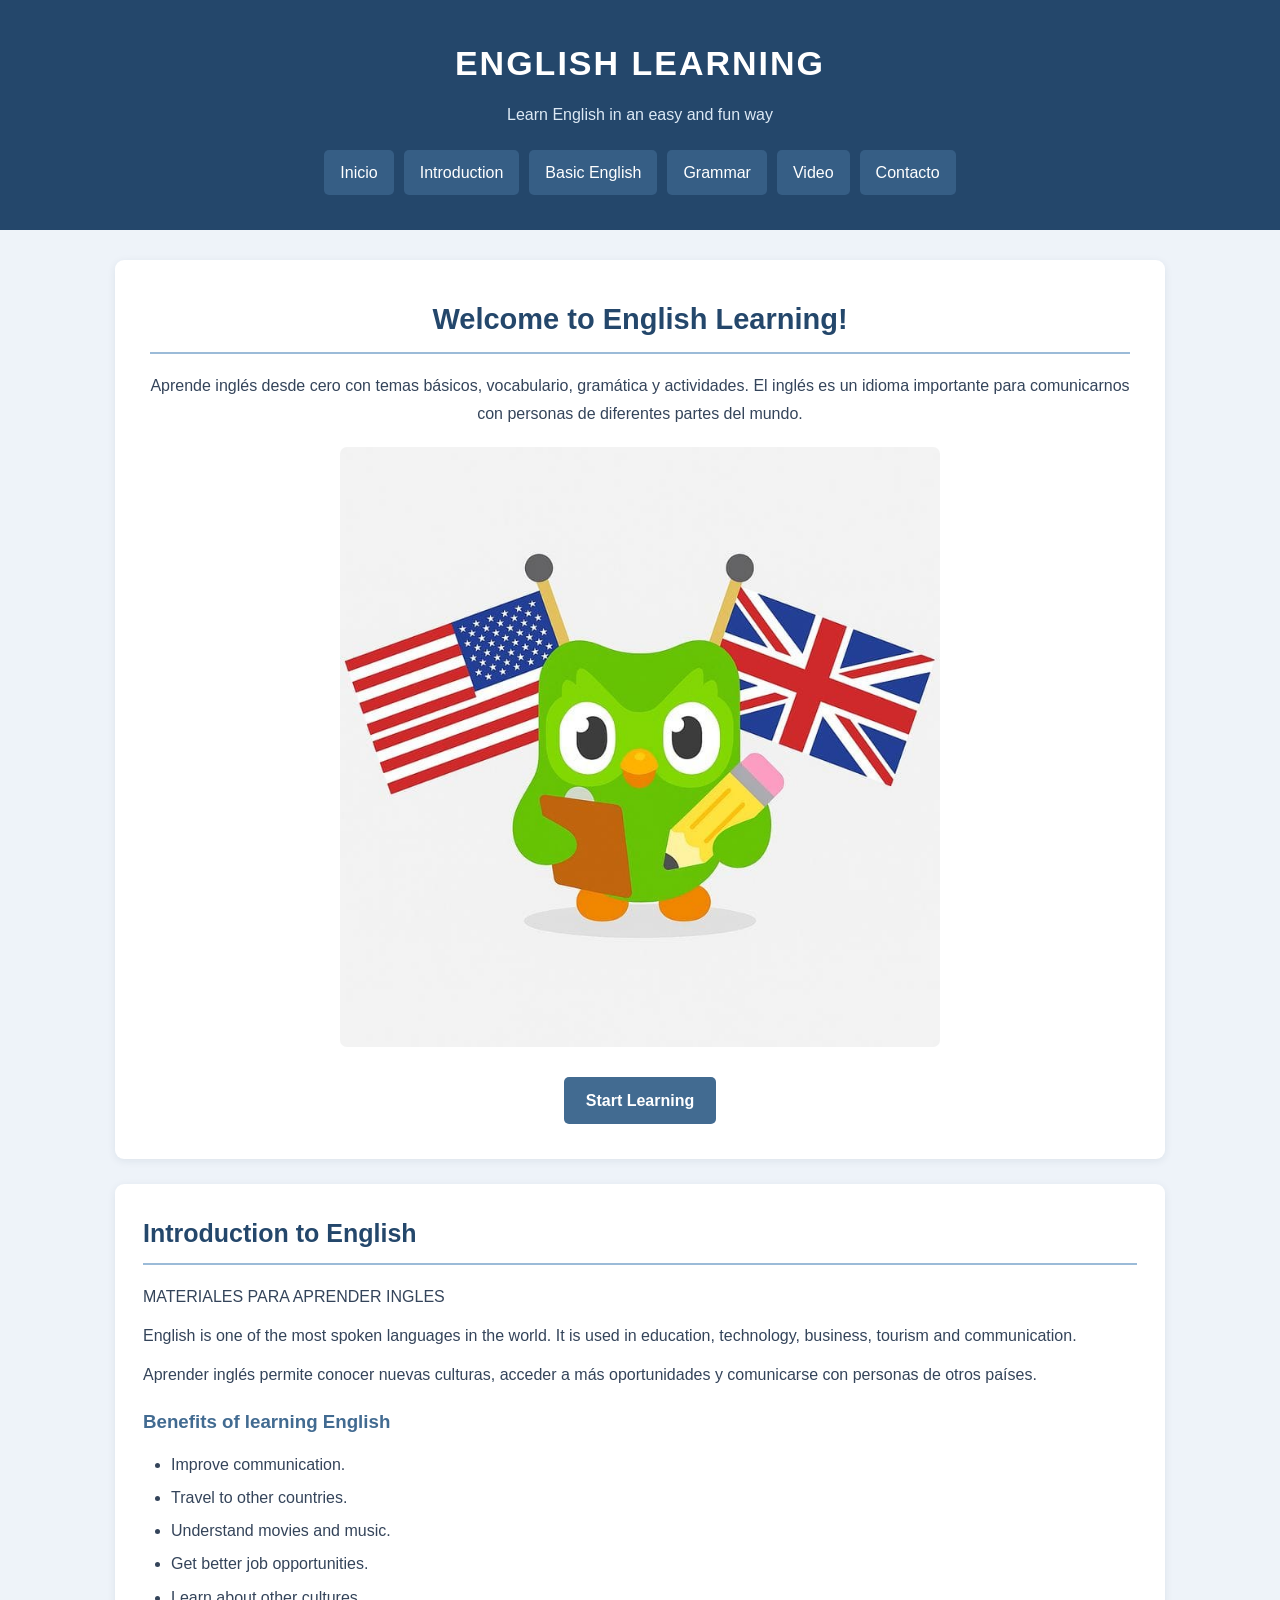
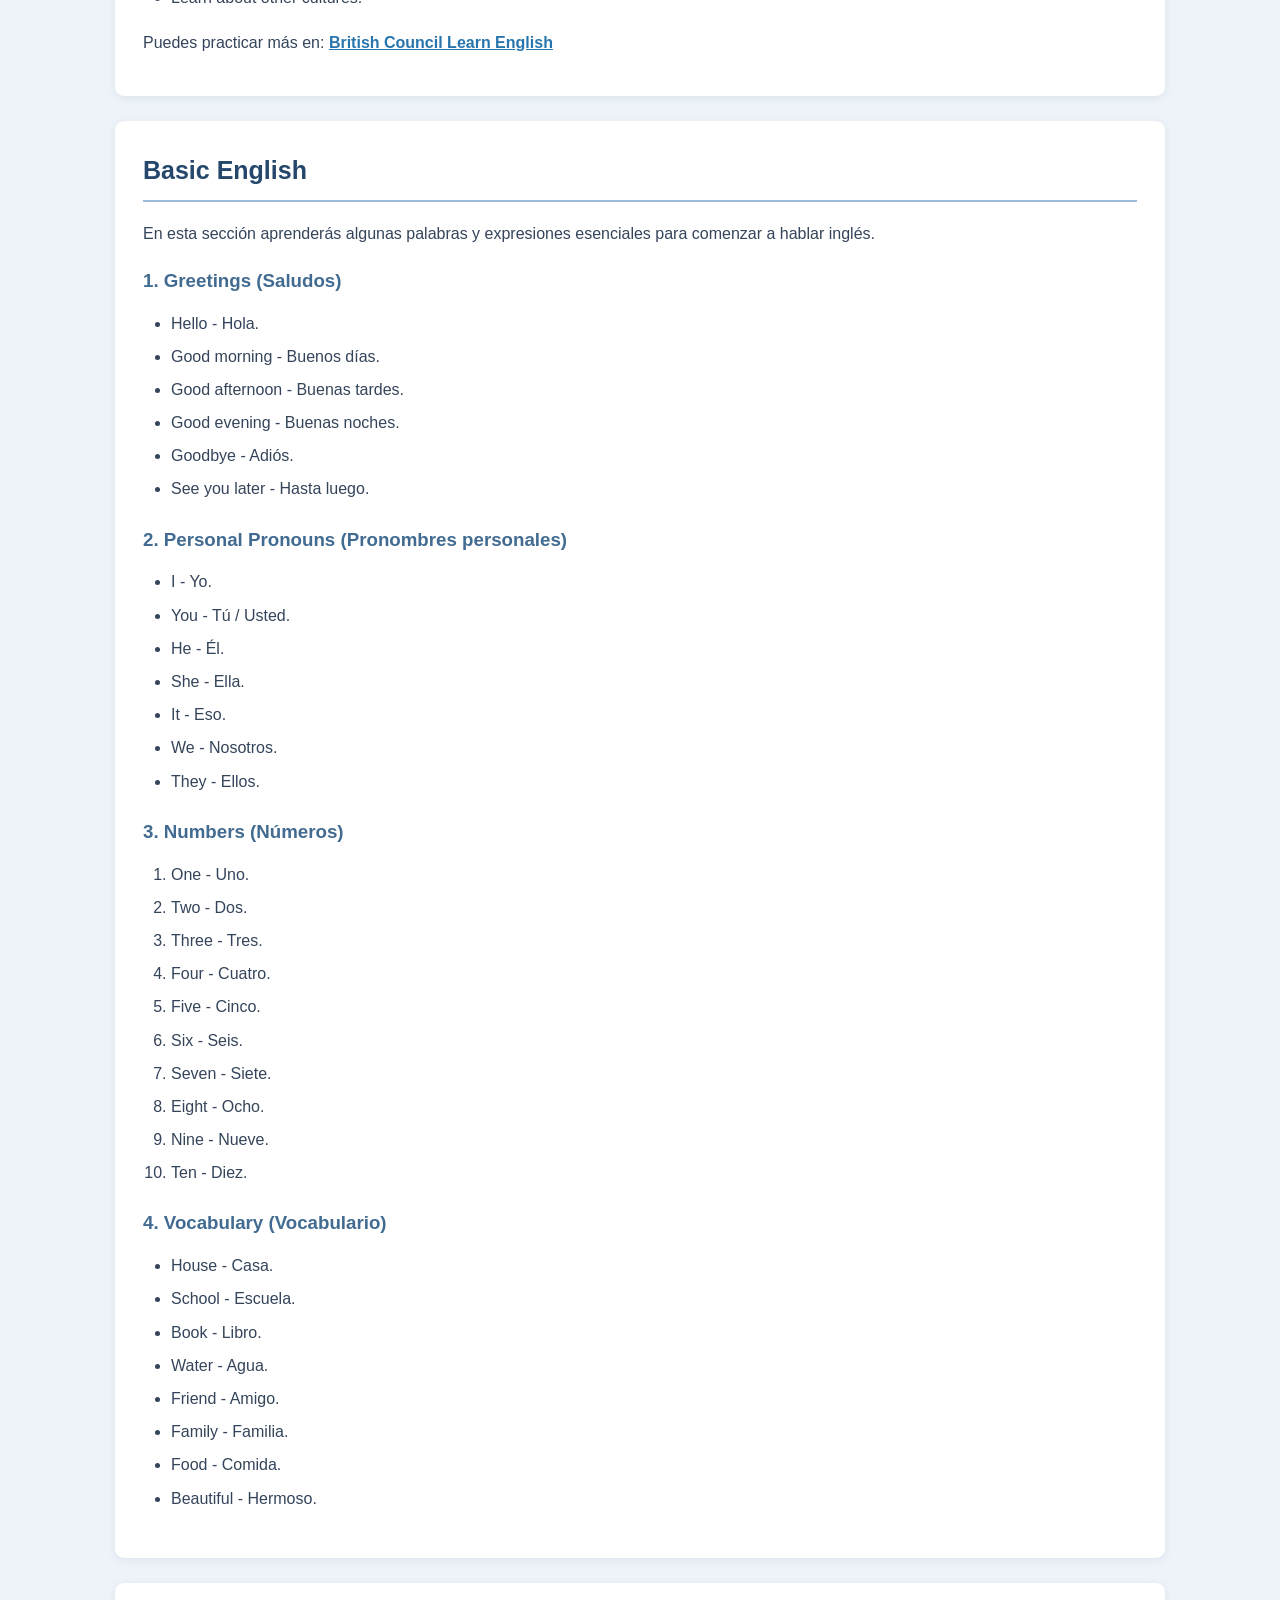
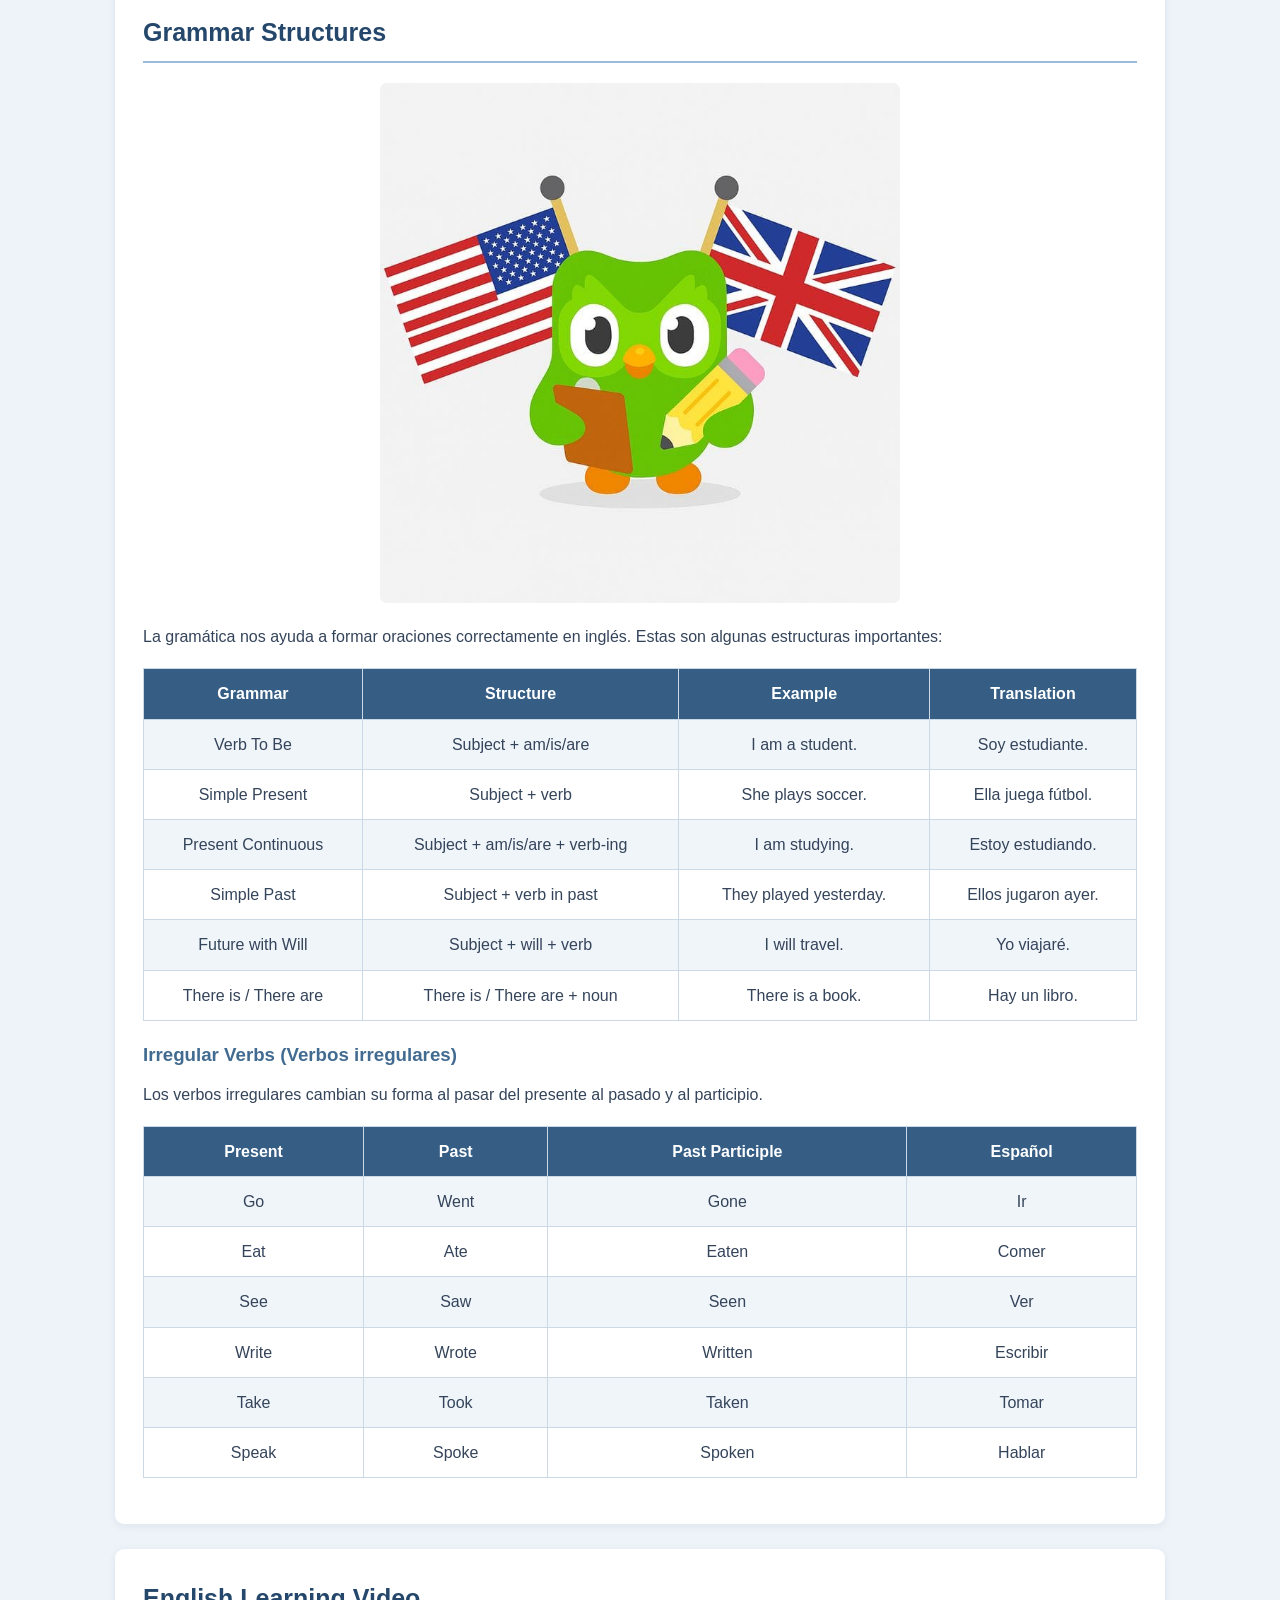
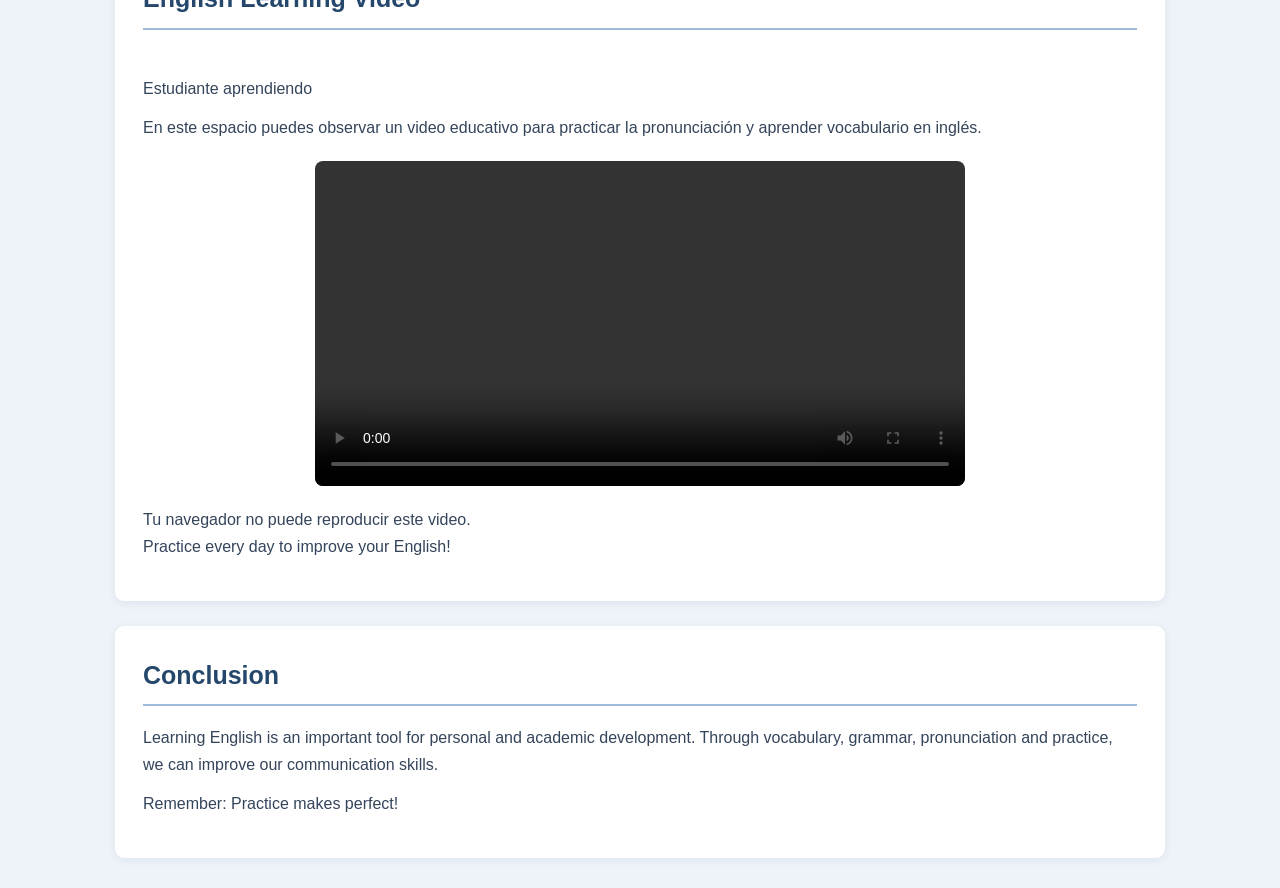
==== index.HTML @ cfdff4e9 "Add files via upload" ====
<!DOCTYPE html>
<html lang="es">
<head>
    <meta charset="UTF-8">
    <meta name="viewport" content="width=device-width, initial-scale=1.0">
    <title>English Learning</title>
    <link rel="stylesheet" href=ESTILOO.CSS>
</head>
<body>

    <header id="top">
        <h1>ENGLISH LEARNING</h1>
        <p>Learn English in an easy and fun way</p>

        <nav>
            <a href="#inicio">Inicio</a>
            <a href="#introduccion">Introduction</a>
            <a href="#basic">Basic English</a>
            <a href="#grammar">Grammar</a>
            <a href="#video">Video</a>
            <a href="#contacto">Contacto</a>
        </nav>
    </header>

    <main>

        <section id="inicio" class="portada">
            <h2>Welcome to English Learning!</h2>

            <p>
                Aprende inglés desde cero con temas básicos,
                vocabulario, gramática y actividades.
                El inglés es un idioma importante para comunicarnos
                con personas de diferentes partes del mundo.
            </p>

            <img src="gramatical.jpeg"
                 alt="Estudiantes aprendiendo inglés">

            <a class="boton" href="#introduccion">
                Start Learning
            </a>
        </section>

        <section id="introduccion">
            <h2>Introduction to English</h2>

            
                <p>MATERIALES PARA APRENDER INGLES</p>
            

            <p>
                English is one of the most spoken languages in the
                world. It is used in education, technology, business,
                tourism and communication.
            </p>

            <p>
                Aprender inglés permite conocer nuevas culturas,
                acceder a más oportunidades y comunicarse con
                personas de otros países.
            </p>

            <h3>Benefits of learning English</h3>

            <ul>
                <li>Improve communication.</li>
                <li>Travel to other countries.</li>
                <li>Understand movies and music.</li>
                <li>Get better job opportunities.</li>
                <li>Learn about other cultures.</li>
            </ul>

            <p>
                Puedes practicar más en:
                <a href="https://learnenglish.britishcouncil.org/"
                   target="_blank" rel="noopener noreferrer">
                    British Council Learn English
                </a>
            </p>
        </section>

        <section id="basic">
            <h2>Basic English</h2>

            <p>
                En esta sección aprenderás algunas palabras y
                expresiones esenciales para comenzar a hablar inglés.
            </p>

            <h3>1. Greetings (Saludos)</h3>

            

            <ul>
                <li>Hello - Hola.</li>
                <li>Good morning - Buenos días.</li>
                <li>Good afternoon - Buenas tardes.</li>
                <li>Good evening - Buenas noches.</li>
                <li>Goodbye - Adiós.</li>
                <li>See you later - Hasta luego.</li>
            </ul>

            <h3>2. Personal Pronouns (Pronombres personales)</h3>

            

            <ul>
                <li>I - Yo.</li>
                <li>You - Tú / Usted.</li>
                <li>He - Él.</li>
                <li>She - Ella.</li>
                <li>It - Eso.</li>
                <li>We - Nosotros.</li>
                <li>They - Ellos.</li>
            </ul>

            <h3>3. Numbers (Números)</h3>

        

            <ol>
                <li>One - Uno.</li>
                <li>Two - Dos.</li>
                <li>Three - Tres.</li>
                <li>Four - Cuatro.</li>
                <li>Five - Cinco.</li>
                <li>Six - Seis.</li>
                <li>Seven - Siete.</li>
                <li>Eight - Ocho.</li>
                <li>Nine - Nueve.</li>
                <li>Ten - Diez.</li>
            </ol>

            <h3>4. Vocabulary (Vocabulario)</h3>

        

            <ul>
                <li>House - Casa.</li>
                <li>School - Escuela.</li>
                <li>Book - Libro.</li>
                <li>Water - Agua.</li>
                <li>Friend - Amigo.</li>
                <li>Family - Familia.</li>
                <li>Food - Comida.</li>
                <li>Beautiful - Hermoso.</li>
            </ul>
        </section>

        <section id="grammar">
            <h2>Grammar Structures</h2>

            <img src="gramatical.jpeg"
                 alt="Apuntes y libros de gramática inglesa">

            <p>
                La gramática nos ayuda a formar oraciones
                correctamente en inglés. Estas son algunas
                estructuras importantes:
            </p>

            <div class="tabla-contenedor">
                <table>
                    <tr>
                        <th>Grammar</th>
                        <th>Structure</th>
                        <th>Example</th>
                        <th>Translation</th>
                    </tr>

                    <tr>
                        <td>Verb To Be</td>
                        <td>Subject + am/is/are</td>
                        <td>I am a student.</td>
                        <td>Soy estudiante.</td>
                    </tr>

                    <tr>
                        <td>Simple Present</td>
                        <td>Subject + verb</td>
                        <td>She plays soccer.</td>
                        <td>Ella juega fútbol.</td>
                    </tr>

                    <tr>
                        <td>Present Continuous</td>
                        <td>Subject + am/is/are + verb-ing</td>
                        <td>I am studying.</td>
                        <td>Estoy estudiando.</td>
                    </tr>

                    <tr>
                        <td>Simple Past</td>
                        <td>Subject + verb in past</td>
                        <td>They played yesterday.</td>
                        <td>Ellos jugaron ayer.</td>
                    </tr>

                    <tr>
                        <td>Future with Will</td>
                        <td>Subject + will + verb</td>
                        <td>I will travel.</td>
                        <td>Yo viajaré.</td>
                    </tr>

                    <tr>
                        <td>There is / There are</td>
                        <td>There is / There are + noun</td>
                        <td>There is a book.</td>
                        <td>Hay un libro.</td>
                    </tr>
                </table>
            </div>

            <h3>Irregular Verbs (Verbos irregulares)</h3>

            

            <p>
                Los verbos irregulares cambian su forma al pasar
                del presente al pasado y al participio.
            </p>

            <div class="tabla-contenedor">
                <table>
                    <tr>
                        <th>Present</th>
                        <th>Past</th>
                        <th>Past Participle</th>
                        <th>Español</th>
                    </tr>

                    <tr>
                        <td>Go</td>
                        <td>Went</td>
                        <td>Gone</td>
                        <td>Ir</td>
                    </tr>

                    <tr>
                        <td>Eat</td>
                        <td>Ate</td>
                        <td>Eaten</td>
                        <td>Comer</td>
                    </tr>

                    <tr>
                        <td>See</td>
                        <td>Saw</td>
                        <td>Seen</td>
                        <td>Ver</td>
                    </tr>

                    <tr>
                        <td>Write</td>
                        <td>Wrote</td>
                        <td>Written</td>
                        <td>Escribir</td>
                    </tr>

                    <tr>
                        <td>Take</td>
                        <td>Took</td>
                        <td>Taken</td>
                        <td>Tomar</td>
                    </tr>

                    <tr>
                        <td>Speak</td>
                        <td>Spoke</td>
                        <td>Spoken</td>
                        <td>Hablar</td>
                    </tr>
                </table>
            </div>
        </section>

        <section id="video">
            <h2>English Learning Video</h2>

            <br>
             <p>Estudiante aprendiendo</p>

            <p>
                En este espacio puedes observar un video educativo
                para practicar la pronunciación y aprender
                vocabulario en inglés.
            </p>

            <video width="600" controls>
                <source src="video1.mp4"
                type="video/mp4">
            </video>
               
                Tu navegador no puede reproducir este video.
            </video>

            <p>Practice every day to improve your English!</p>
        </section>

        
            </form>
        </section>

        <section id="conclusion">
            <h2>Conclusion</h2>

            <p>
                Learning English is an important tool for personal
                and academic development. Through vocabulary,
                grammar, pronunciation and practice, we can improve
                our communication skills.
            </p>

            <p>Remember: Practice makes perfect!</p>
        </section>

</body>
</html>
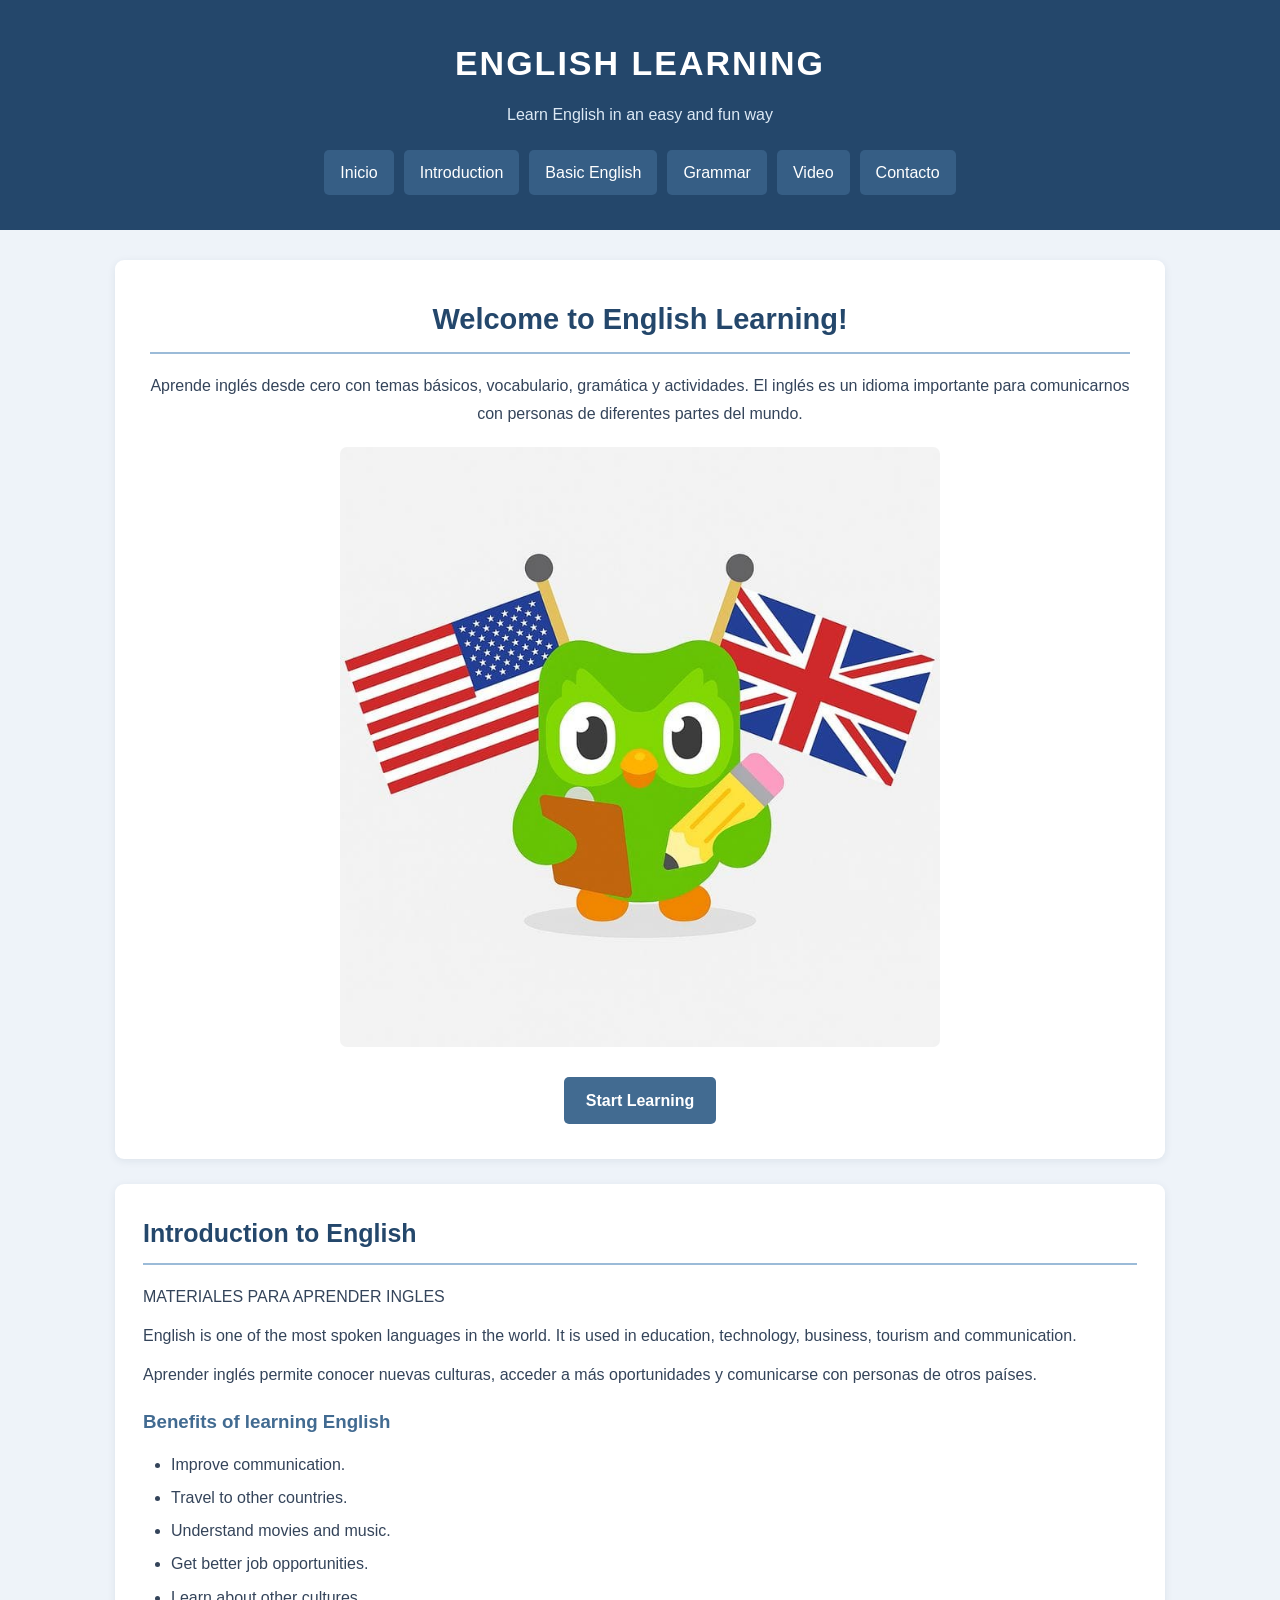
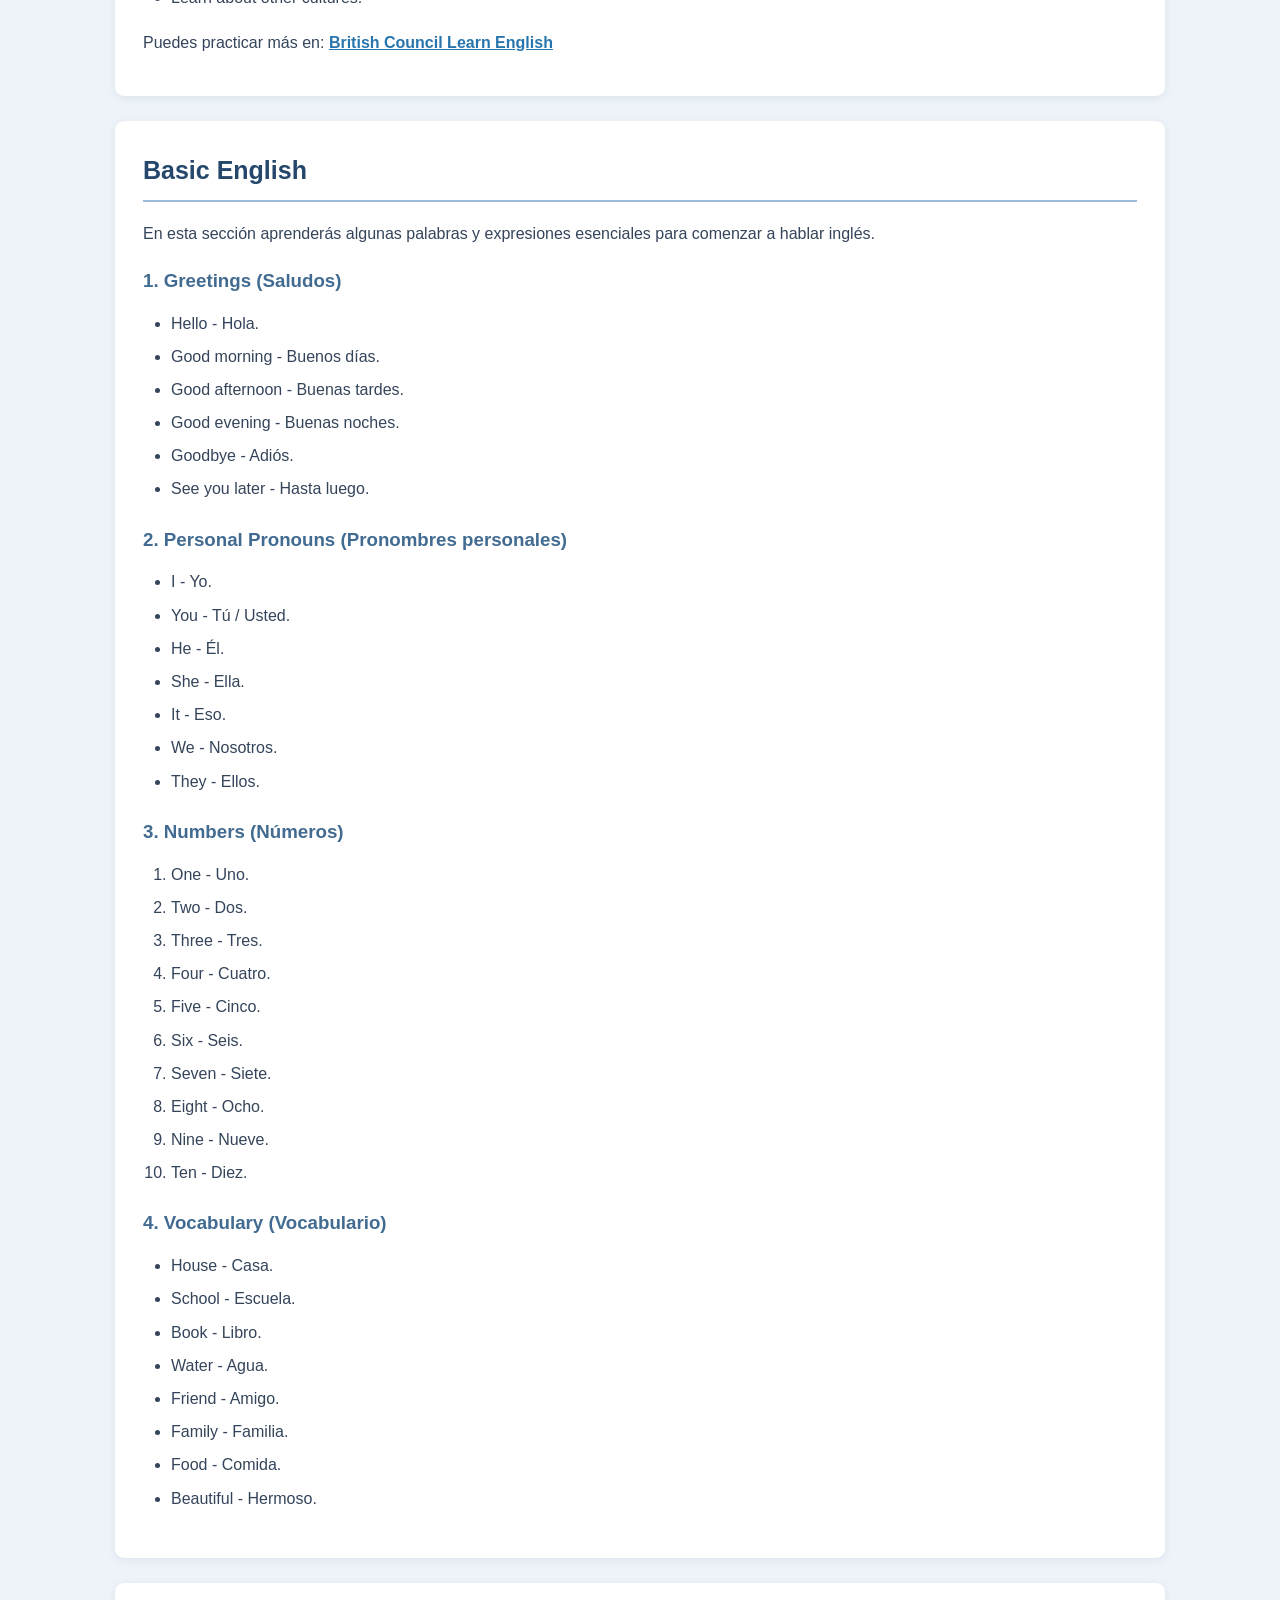
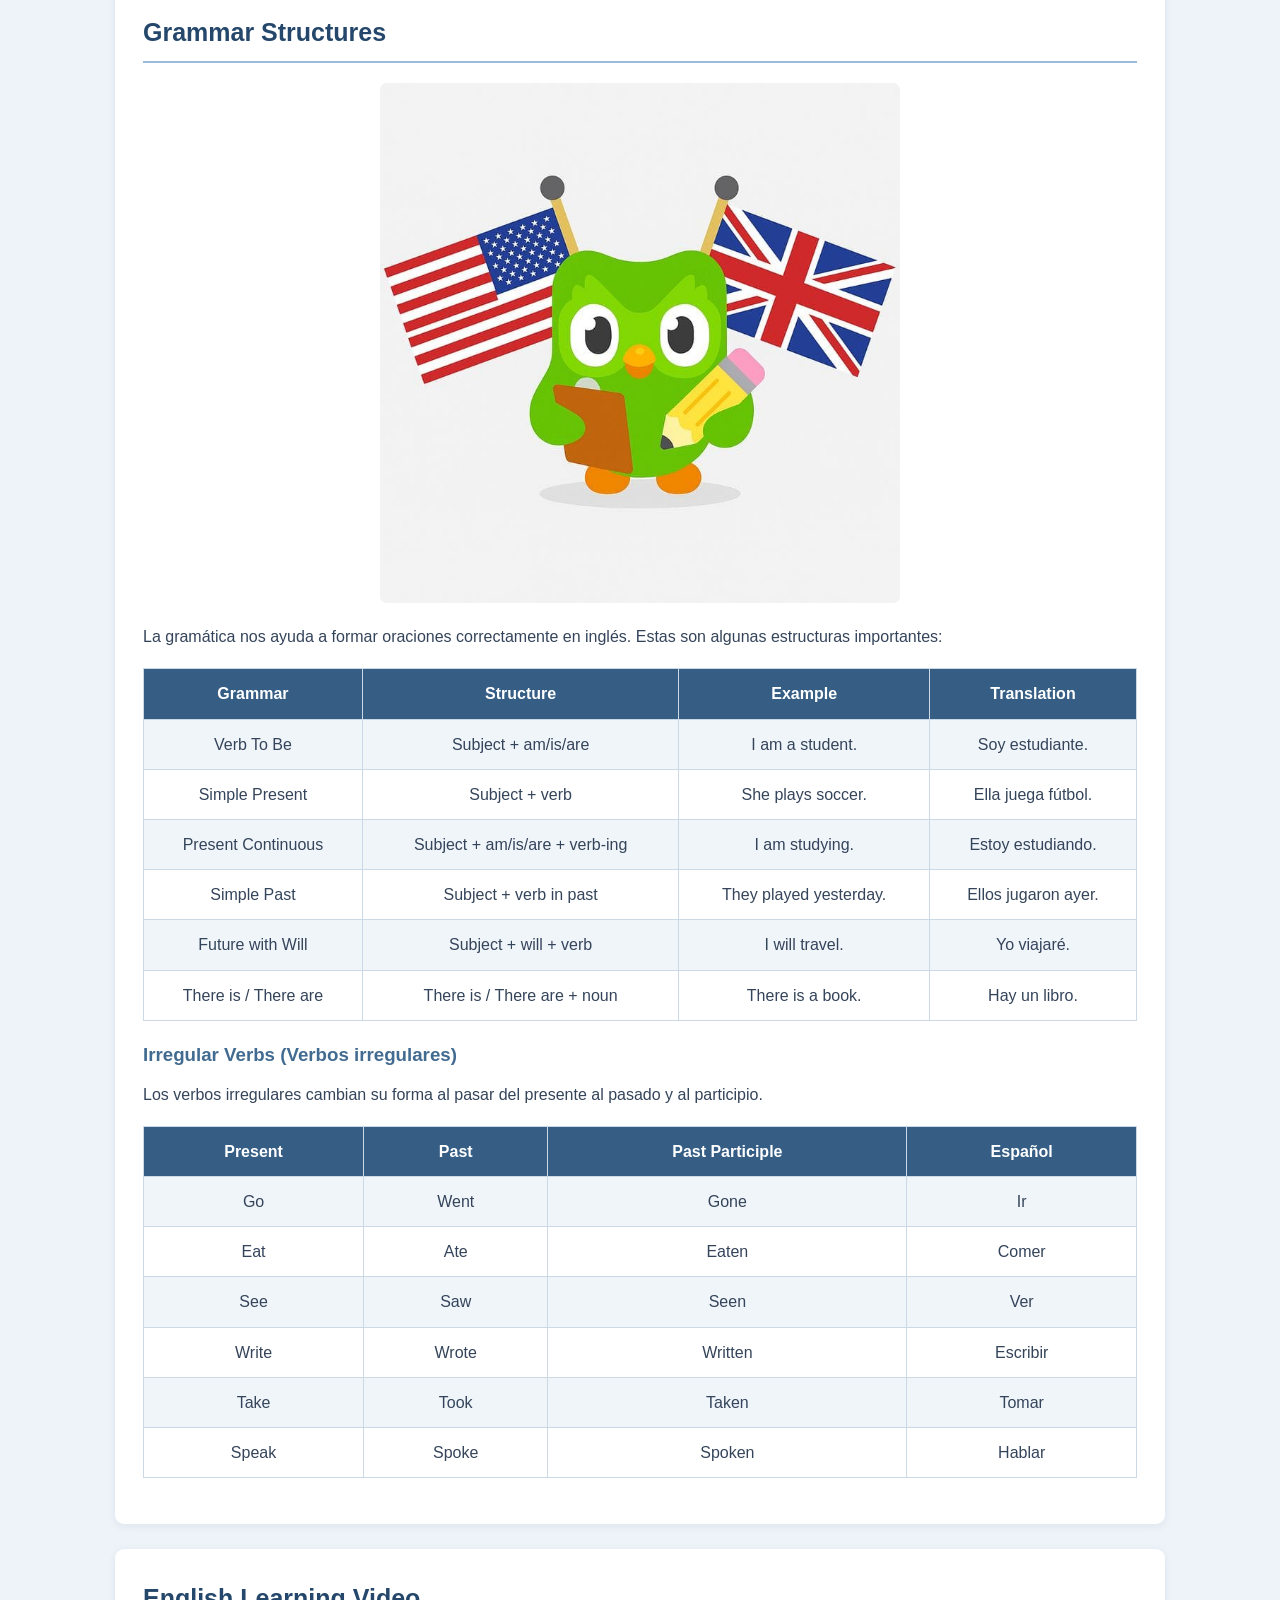
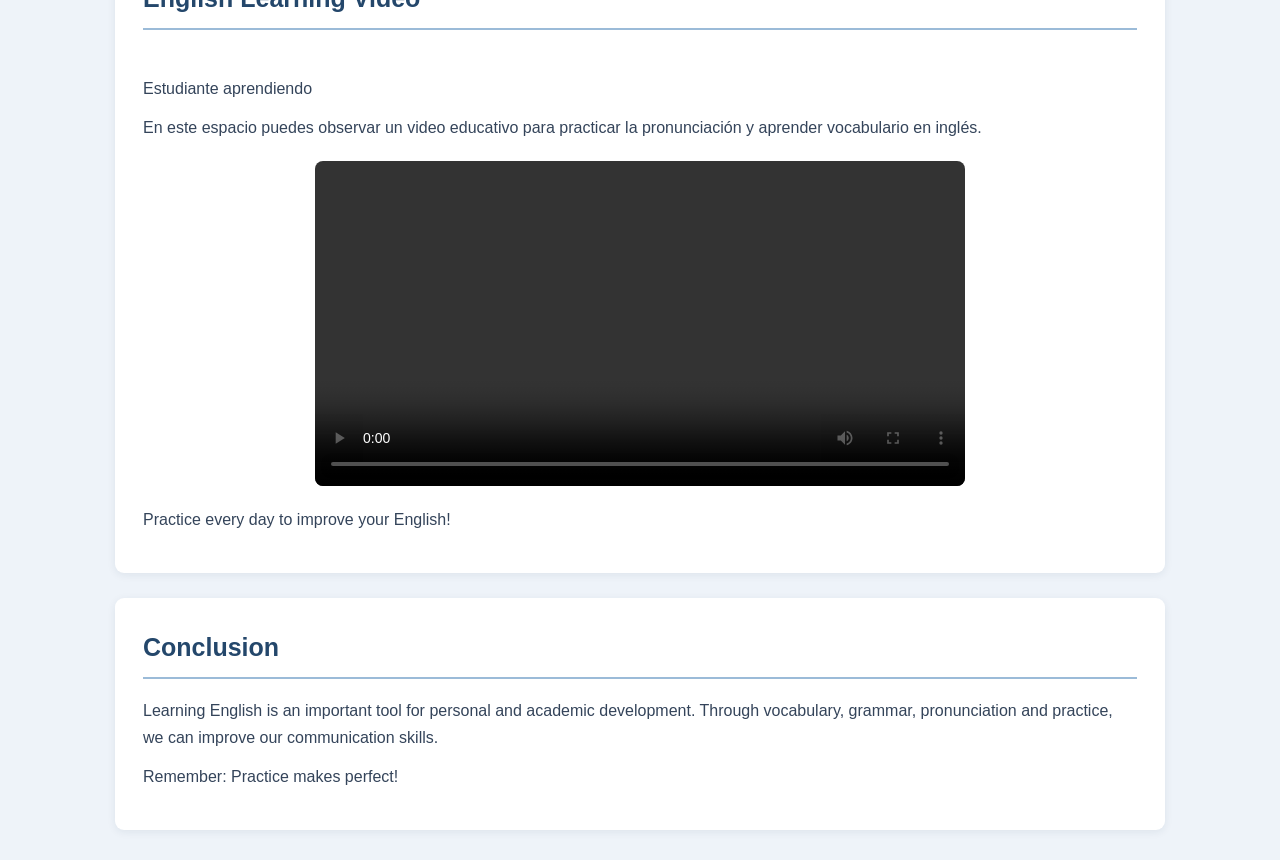
==== commit 3df3f261: "Add files via upload" ====
--- a/index.HTML
+++ b/index.HTML
@@ -293,8 +293,7 @@
                 type="video/mp4">
             </video>
                
-                Tu navegador no puede reproducir este video.
-            </video>
+            
 
             <p>Practice every day to improve your English!</p>
         </section>
